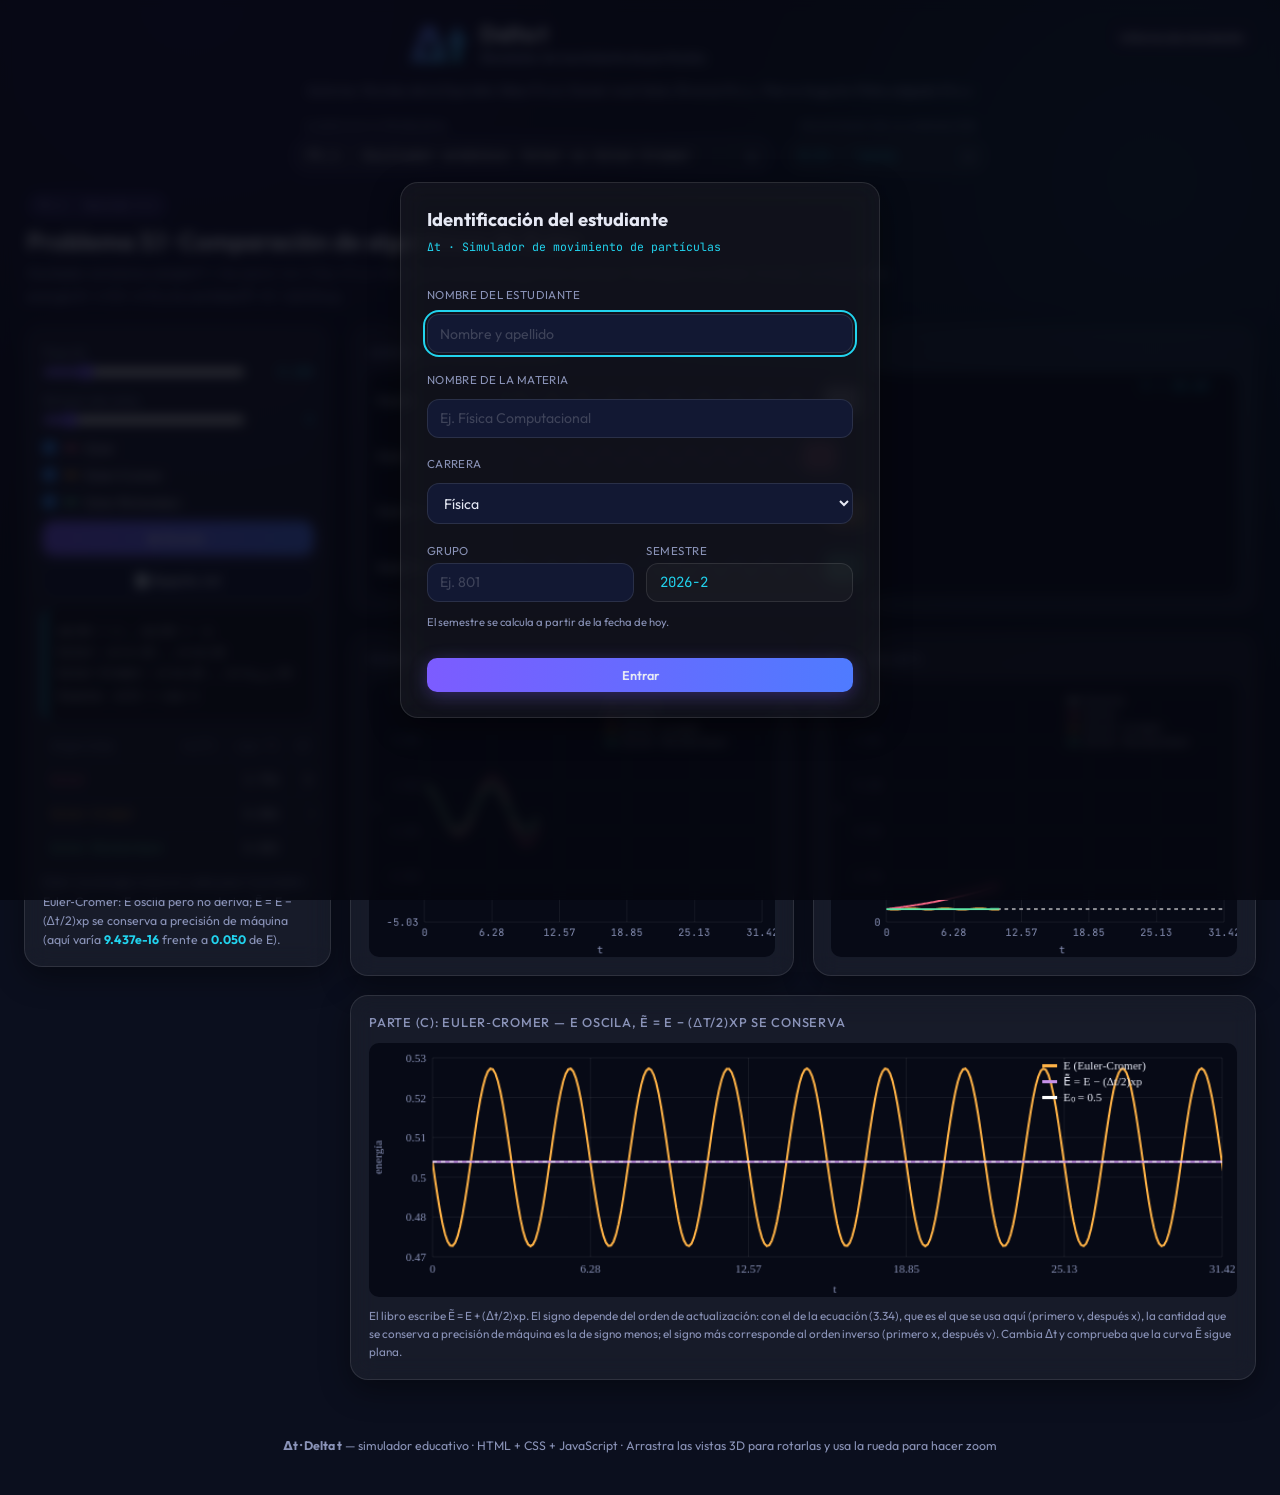
==== index.html @ e8c2fda5 "Add files via upload" ====
<!DOCTYPE html>
<html lang="es">
<head>
<meta charset="UTF-8">
<meta name="viewport" content="width=device-width, initial-scale=1.0">
<title>Δt · Delta t — Simulador de movimiento de partículas</title>
<meta name="description" content="Δt (Delta t), simulador interactivo de movimiento de partículas: algoritmos de Euler, ODE solvers, arrastre, trayectorias, decaimiento, movimiento 3D, niveles de simulación y algoritmos de integración. Autores: Nicolas de la Espriella Vélez P.h.d, Daniel José Salas Álvarez M.s.c, Pierre Augusto Peña salgado M.s.c.">
<link rel="icon" href="data:image/svg+xml,<svg xmlns=%22http://www.w3.org/2000/svg%22 viewBox=%220 0 100 100%22><circle cx=%2250%22 cy=%2250%22 r=%2218%22 fill=%22%2322d3ee%22/><ellipse cx=%2250%22 cy=%2250%22 rx=%2246%22 ry=%2218%22 fill=%22none%22 stroke=%22%237c5cff%22 stroke-width=%226%22 transform=%22rotate(-30 50 50)%22/></svg>">
<link rel="preconnect" href="https://fonts.googleapis.com">
<link href="https://fonts.googleapis.com/css2?family=Outfit:wght@300;500;700&family=JetBrains+Mono:wght@400;600&display=swap" rel="stylesheet">
<link rel="stylesheet" href="styles.css">
</head>
<body>
<div class="modal-fondo" id="login" role="dialog" aria-modal="true" aria-labelledby="login-tit" hidden>
  <form class="modal card" id="login-form" novalidate>
    <h2 id="login-tit">Identificación del estudiante</h2>
    <p class="modal-sub">Δt · Simulador de movimiento de partículas</p>
    <label for="f-nombre">Nombre del estudiante</label>
    <input type="text" id="f-nombre" placeholder="Nombre y apellido" autocomplete="name">
    <label for="f-materia">Nombre de la materia</label>
    <input type="text" id="f-materia" placeholder="Ej. Física Computacional">
    <label for="f-carrera">Carrera</label>
    <select id="f-carrera"></select>
    <div id="f-otra-caja" hidden>
      <label for="f-otra">Nombre del programa</label>
      <input type="text" id="f-otra" placeholder="Escribe el nombre del programa">
    </div>
    <div class="modal-fila">
      <div>
        <label for="f-grupo">Grupo</label>
        <input type="text" id="f-grupo" placeholder="Ej. 801">
      </div>
      <div>
        <label for="f-sem">Semestre</label>
        <input type="text" id="f-sem" readonly aria-describedby="f-sem-nota">
      </div>
    </div>
    <p class="modal-nota" id="f-sem-nota">El semestre se calcula a partir de la fecha de hoy.</p>
    <p class="modal-error" id="f-error" role="alert" hidden></p>
    <div class="modal-btns">
      <button type="button" class="btn" id="f-cancelar" hidden>Cancelar</button>
      <button type="submit" class="btn primary">Entrar</button>
    </div>
  </form>
</div>
<div class="modal-fondo" id="informe" role="dialog" aria-modal="true" aria-labelledby="inf-tit" hidden>
  <div class="modal modal-ancho card">
    <h2 id="inf-tit">Informe de simulación · Evaluación de usabilidad</h2>
    <p class="modal-sub">ISO/IEC 25010:2011 · 24 ítems · escala Likert de 5 puntos</p>
    <div id="inf-cuerpo"></div>
    <p class="modal-error" id="inf-error" role="alert" hidden></p>
    <div class="modal-btns" id="inf-btns"></div>
  </div>
</div>
<header class="hero">
  <button type="button" class="btn informe-btn" id="abrir-informe">Informe de simulación</button>
  <div class="sesion" id="sesion-caja" hidden>
    <div class="sesion-datos">
      <strong id="sesion-nombre"></strong>
      <span id="sesion-materia"></span>
      <span id="sesion-det"></span>
    </div>
    <button type="button" class="btn sesion-btn" id="sesion-cambiar">Cambiar</button>
  </div>
  <h1 class="marca">
    <span class="marca-sim">Δt</span>
    <span class="marca-txt"><b>Delta t</b><i>Simulador de movimiento de partículas</i></span>
  </h1>
  <p class="autores">Autores: Nicolas de la Espriella Vélez P.h.d, Daniel José Salas Álvarez M.s.c, Pierre Augusto Peña salgado M.s.c</p>
  <div class="barra">
    <div class="campo ancho">
      <label for="nav-sel">Ejercicio o problema</label>
      <select id="nav-sel" aria-label="Elegir ejercicio o problema del capítulo"></select>
    </div>
    <div class="campo">
      <label for="speed">Velocidad de la animación</label>
      <select id="speed">
        <option value="2">2× · rápida</option>
        <option value="1">1× · normal</option>
        <option value="0.5">0.5× · lenta</option>
        <option value="0.25">0.25× · muy lenta</option>
        <option value="0.1">0.1× · cámara lenta</option>
      </select>
    </div>
  </div>
</header>
<div class="app">
  <main id="content"></main>
</div>
<footer><b>Δt · Delta t</b> — simulador educativo · HTML + CSS + JavaScript · Arrastra las vistas 3D para rotarlas y usa la rueda para hacer zoom</footer>
<script src="core.js"></script>
<script src="mod_a.js"></script>
<script src="mod_b.js"></script>
<script src="mod_c.js"></script>
<script src="mod_d.js"></script>
</body>
</html>
---- styles.css ----
/* ============================================================
   Capítulo 3 · Simulating Particle Motion
   Hoja de estilos de la interfaz modular (core.js + mod_*.js)
   ============================================================ */
:root{
  --bg:#0b0f1e; --bg2:#121833; --card:rgba(255,255,255,.05); --bord:rgba(255,255,255,.1);
  --txt:#e6e9f5; --muted:#8a93b8; --acc:#7c5cff; --acc2:#22d3ee;
  --mono:'JetBrains Mono',ui-monospace,monospace;
}
*{box-sizing:border-box;margin:0;padding:0}
html{scroll-behavior:smooth}
body{font-family:Outfit,system-ui,sans-serif;color:var(--txt);min-height:100vh;
  background:radial-gradient(circle at 15% 0%,#2a1d6b55,transparent 45%),
             radial-gradient(circle at 90% 20%,#0e6b8a44,transparent 40%),var(--bg);
  background-attachment:fixed}

/* ---------------- Encabezado ---------------- */
.hero{padding:1.2rem 1.5rem;text-align:center}
.informe-btn{float:right;margin:0 0 1rem 1rem;padding:.6rem 1rem;font-size:.78rem;
  border-color:#7c5cff66;background:#ffffff0d}
.marca{display:inline-flex;align-items:center;gap:.85rem;margin-bottom:.5rem}
.marca-sim{font-size:clamp(2.1rem,4.5vw,3.1rem);font-weight:700;line-height:1;letter-spacing:-.02em;
  background:linear-gradient(135deg,var(--acc),var(--acc2));-webkit-background-clip:text;background-clip:text;color:transparent}
.marca-txt{display:flex;flex-direction:column;align-items:flex-start;gap:.1rem;text-align:left}
.marca-txt b{font-size:clamp(1.05rem,2vw,1.4rem);font-weight:700;line-height:1.15;letter-spacing:-.01em}
.marca-txt i{font-style:normal;font-size:.8rem;color:var(--muted);line-height:1.3}
.hero p{color:var(--muted);margin:.2rem auto 0;max-width:78ch;font-size:.82rem;line-height:1.5}
.hero p.autores{color:#aab2d6;font-size:.84rem;max-width:88ch}
/* ---------------- Barra de selección del encabezado ---------------- */
.barra{display:flex;flex-wrap:wrap;gap:.8rem;justify-content:center;align-items:flex-end;margin-top:1.1rem}
.campo{display:flex;flex-direction:column;gap:.3rem;text-align:left;min-width:0}
.campo label{font-size:.72rem;letter-spacing:.04em;text-transform:uppercase;color:var(--muted);padding-left:.9rem}
.campo select{width:auto;max-width:100%;padding:.55rem 2.2rem .55rem .9rem;border-radius:999px;
  font-family:var(--mono);font-size:.82rem;color:var(--acc2);background:var(--card);border:1px solid var(--bord);
  cursor:pointer;transition:.18s;
  appearance:none;-webkit-appearance:none;
  background-image:linear-gradient(45deg,transparent 50%,var(--muted) 50%),linear-gradient(135deg,var(--muted) 50%,transparent 50%);
  background-position:calc(100% - 1.15rem) 1.05rem,calc(100% - .8rem) 1.05rem;background-size:6px 6px,6px 6px;
  background-repeat:no-repeat}
.campo select:hover{border-color:var(--acc2)}
.campo.ancho select{min-width:min(30rem,92vw);color:var(--txt);font-weight:600;
  background-color:#ffffff0d;border-color:#7c5cff66}
.campo select optgroup{background:var(--bg2);color:var(--muted);font-style:normal;font-weight:500}
.campo select option{background:var(--bg2);color:var(--txt);font-weight:400;padding:.3rem}

/* ---------------- Estructura general ---------------- */
.app{max-width:1560px;margin:auto;padding:0 1.5rem 2.5rem}
main{min-width:0}
.card{background:var(--card);border:1px solid var(--bord);border-radius:18px;padding:1.1rem;
  backdrop-filter:blur(12px);box-shadow:0 10px 30px #0006}
.card h3{font-size:.8rem;font-weight:500;color:var(--muted);margin-bottom:.7rem;
  text-transform:uppercase;letter-spacing:.06em;line-height:1.4}

/* ---------------- Modal de identificación ---------------- */
[hidden]{display:none!important}
.modal-fondo{position:fixed;inset:0;z-index:50;display:flex;align-items:center;justify-content:center;
  padding:1.2rem;background:#05070fd0;backdrop-filter:blur(6px);animation:aparece .25s ease}
@keyframes aparece{from{opacity:0}to{opacity:1}}
.modal{width:min(30rem,100%);max-height:92vh;overflow-y:auto;display:flex;flex-direction:column;gap:.45rem;
  padding:1.6rem;animation:sube .28s cubic-bezier(.2,.9,.3,1)}
@keyframes sube{from{opacity:0;transform:translateY(14px) scale(.98)}to{opacity:1;transform:none}}
.modal h2{font-size:1.15rem;font-weight:700;line-height:1.3}
.modal-sub{font-family:var(--mono);font-size:.72rem;color:var(--acc2);margin-bottom:.9rem}
.modal label{display:block;font-size:.72rem;letter-spacing:.04em;text-transform:uppercase;
  color:var(--muted);margin:.7rem 0 .3rem}
.modal input[type=text],.modal select{width:100%;padding:.6rem .8rem;border-radius:12px;
  background:var(--bg2);border:1px solid var(--bord);color:var(--txt);font:inherit;font-size:.88rem}
.modal input[type=text]::placeholder{color:#ffffff30}
.modal input[type=text]:hover,.modal select:hover{border-color:#ffffff33}
.modal input[readonly]{color:var(--acc2);font-family:var(--mono);cursor:default;background:#ffffff08}
.modal-fila{display:grid;grid-template-columns:1fr 1fr;gap:.8rem}
.modal-nota{font-size:.7rem;color:var(--muted);margin-top:.35rem;line-height:1.4}
.modal-error{font-size:.78rem;color:#ff6b8b;margin-top:.7rem}
.modal-btns{display:flex;gap:.5rem;margin-top:1.3rem}
.modal-btns .btn{flex:1}
/* Datos del estudiante, fijos en la esquina superior izquierda */
.sesion{display:inline-flex;align-items:center;gap:.9rem;float:left;margin:0 1rem 1rem 0;
  padding:.6rem .6rem .6rem .95rem;text-align:left;max-width:min(32rem,100%);
  background:var(--card);border:1px solid var(--bord);border-radius:14px}
.sesion-datos{display:flex;flex-direction:column;gap:.1rem;min-width:0}
.sesion-datos>*{white-space:nowrap;overflow:hidden;text-overflow:ellipsis}
.sesion-datos strong{font-size:.86rem;font-weight:600;color:var(--txt);
  white-space:nowrap;overflow:hidden;text-overflow:ellipsis}
.sesion-datos span{font-family:var(--mono);font-size:.71rem;color:var(--muted);
  white-space:nowrap;overflow:hidden;text-overflow:ellipsis}
.sesion-btn{flex:none;padding:.42rem .85rem;font-size:.74rem}

/* ---------------- Informe de usabilidad ---------------- */
.modal-ancho{width:min(54rem,100%)}
.modal-centro{text-align:center;align-items:center}
.modal-centro .modal-btns{width:100%}
.inf-leyenda{display:flex;flex-wrap:wrap;gap:.4rem 1.1rem;font-size:.72rem;color:var(--muted);
  background:#0006;border-radius:10px;padding:.6rem .8rem;margin:.6rem 0 1rem}
.inf-dim{font-size:.68rem;font-weight:500;text-transform:uppercase;letter-spacing:.07em;color:var(--acc2);
  border-bottom:1px solid var(--bord);padding-bottom:.35rem;margin:1.1rem 0 .2rem}
.inf-item{display:grid;grid-template-columns:2.6rem minmax(0,1fr) auto;gap:.6rem;align-items:center;
  padding:.4rem .3rem;border-radius:8px}
.inf-item:hover{background:#ffffff07}
.inf-item>code{font-size:.74rem;color:var(--muted)}
.inf-item>p{font-size:.81rem;line-height:1.35}
.inf-item>p em{font-style:normal;color:#ffb347;font-size:.72rem}
.inf-esc{display:flex;gap:.25rem;flex:none}
.inf-esc label{position:relative;display:grid;place-items:center;width:1.9rem;height:1.9rem;
  border:1px solid var(--bord);border-radius:8px;cursor:pointer;font-size:.76rem;
  font-family:var(--mono);color:var(--muted);transition:.14s}
.inf-esc input{position:absolute;opacity:0;inset:0;cursor:pointer;margin:0}
.inf-esc label:hover{border-color:var(--acc2);color:var(--txt)}
.inf-esc input:checked+span{color:#fff}
.inf-esc label:has(input:checked){background:linear-gradient(135deg,var(--acc),#4f7bff);border-color:transparent}
.inf-esc input:focus-visible+span{outline:2px solid var(--acc2);outline-offset:3px;border-radius:4px}
.inf-falta{outline:1px solid #ff6b8b66;background:#ff6b8b12}
.inf-res{font-family:var(--mono);font-size:.78rem;margin-top:.5rem}

/* ---------------- Cabecera del módulo ---------------- */
.mod-head{margin:0 0 1.1rem;padding:0 .2rem}
.mod-head h2{font-size:clamp(1.1rem,2vw,1.5rem);font-weight:700;margin:.5rem 0 .4rem;line-height:1.25}
.mod-head p{color:var(--muted);font-size:.86rem;line-height:1.65;max-width:100ch}
.badge{display:inline-block;font-family:var(--mono);font-size:.67rem;letter-spacing:.05em;
  padding:.26rem .62rem;border-radius:999px;background:#7c5cff22;border:1px solid #7c5cff55;color:#c9b8ff}

/* ---------------- Panel: controles + escenario ---------------- */
.panel{display:none;grid-template-columns:clamp(255px,24vw,330px) minmax(0,1fr);
  gap:1.2rem;animation:fade .35s ease}
.panel.active{display:grid}
@keyframes fade{from{opacity:0;transform:translateY(8px)}to{opacity:1;transform:none}}

.controls{align-self:start;position:sticky;top:1rem;max-height:calc(100vh - 2rem);overflow-y:auto;
  display:flex;flex-direction:column;gap:.7rem;
  scrollbar-width:thin;scrollbar-color:#ffffff22 transparent}
.controls::-webkit-scrollbar{width:8px}
.controls::-webkit-scrollbar-thumb{background:#ffffff1a;border-radius:8px}
.controls label{display:flex;flex-direction:column;gap:.3rem;font-size:.79rem;color:var(--muted)}
.rng{display:flex;align-items:center;gap:.6rem}
.rng input[type=range]{flex:1 1 auto;min-width:0}
.rng output{flex:none;font-family:var(--mono);font-size:.76rem;color:var(--acc2);
  min-width:3.6rem;text-align:right}
input[type=range]{accent-color:var(--acc);width:100%}
input[type=number],input[type=text],select{width:100%;background:var(--bg2);border:1px solid var(--bord);
  color:var(--txt);padding:.45rem .6rem;border-radius:10px;font:inherit;font-size:.82rem}
input[type=number]:hover,input[type=text]:hover,select:hover{border-color:#ffffff28}
input:focus-visible,select:focus-visible,button:focus-visible{
  outline:2px solid var(--acc2);outline-offset:2px}
.sep{font-size:.66rem;font-weight:500;text-transform:uppercase;letter-spacing:.08em;color:var(--muted);
  border-top:1px solid var(--bord);padding-top:.65rem;margin-top:.15rem}
label.chk{flex-direction:row!important;align-items:center;gap:.5rem;cursor:pointer;
  color:var(--txt)!important;font-size:.79rem}
label.chk i{flex:none;width:14px;height:4px;border-radius:2px;background:var(--c)}
.btns{display:flex;flex-wrap:wrap;gap:.45rem}
.btn{flex:1 1 auto;padding:.55rem .7rem;border-radius:10px;border:1px solid var(--bord);
  background:var(--bg2);color:var(--txt);font:600 .79rem Outfit,sans-serif;cursor:pointer;
  transition:.18s;white-space:nowrap}
.btn:hover{transform:translateY(-2px);border-color:var(--acc2)}
.btn.primary{flex-basis:100%;background:linear-gradient(90deg,var(--acc),#4f7bff);
  border:none;box-shadow:0 4px 18px #7c5cff55}

.eq{font-family:var(--mono);font-size:.73rem;line-height:1.8;background:#0006;border-radius:10px;
  padding:.75rem;border-left:3px solid var(--acc2);overflow-x:auto}
.stats{font-family:var(--mono);font-size:.75rem;line-height:1.7;overflow-x:auto}
.stats b{color:var(--acc2)}
.stats hr{border:none;border-top:1px solid var(--bord);margin:.6rem 0}
.stats p{margin-top:.5rem}
.muted{color:var(--muted);font-family:Outfit,sans-serif;font-size:.77rem;line-height:1.55}

/* ---------------- Vistas ---------------- */
.stage{display:flex;flex-wrap:wrap;align-content:start;gap:1.2rem;min-width:0}
.view{flex:1 1 380px;min-width:0}
.view.full{flex:1 1 100%}
canvas{display:block;width:100%;height:auto;border-radius:10px;background:#070a16;touch-action:none}
.htmlview{overflow-x:auto}
.hint{color:var(--muted);font-size:.73rem;line-height:1.55;margin-top:.6rem}
pre.code{font-family:var(--mono);font-size:.71rem;line-height:1.6;color:#cfd6ff;white-space:pre;
  background:#070a16;border:1px solid var(--bord);border-radius:10px;padding:.85rem;
  overflow-x:auto;margin-bottom:.8rem}
code{font-family:var(--mono);font-size:.92em;background:#ffffff10;border-radius:5px;padding:.1em .35em}

.tbl{width:100%;border-collapse:collapse;font-family:var(--mono);font-size:.74rem}
.tbl th,.tbl td{padding:.4rem .55rem;text-align:right;border-bottom:1px solid var(--bord);white-space:nowrap}
.tbl th{color:var(--muted);font-weight:400}
.tbl td:first-child,.tbl th:first-child{text-align:left}
.tbl tr:last-child td{border-bottom:none}

footer{text-align:center;color:var(--muted);padding:1rem 1.5rem 2.5rem;font-size:.77rem;line-height:1.6}

/* ---------------- Adaptable ---------------- */
@media(max-width:820px){
  .sesion{float:none;display:flex;margin:0 0 1rem}
  .app{padding:0 1rem 2rem}
  .barra{flex-direction:column;align-items:stretch}
  /* sin width:100% el select se queda con el ancho de su opción más larga y desborda */
  .campo select,.campo.ancho select{width:100%;min-width:0}
  .panel{grid-template-columns:minmax(0,1fr)}
  .controls{position:static;max-height:none}
  .view{flex-basis:100%}
}
@media(prefers-reduced-motion:reduce){
  *{animation-duration:.01ms!important;transition-duration:.01ms!important}
  html{scroll-behavior:auto}
}
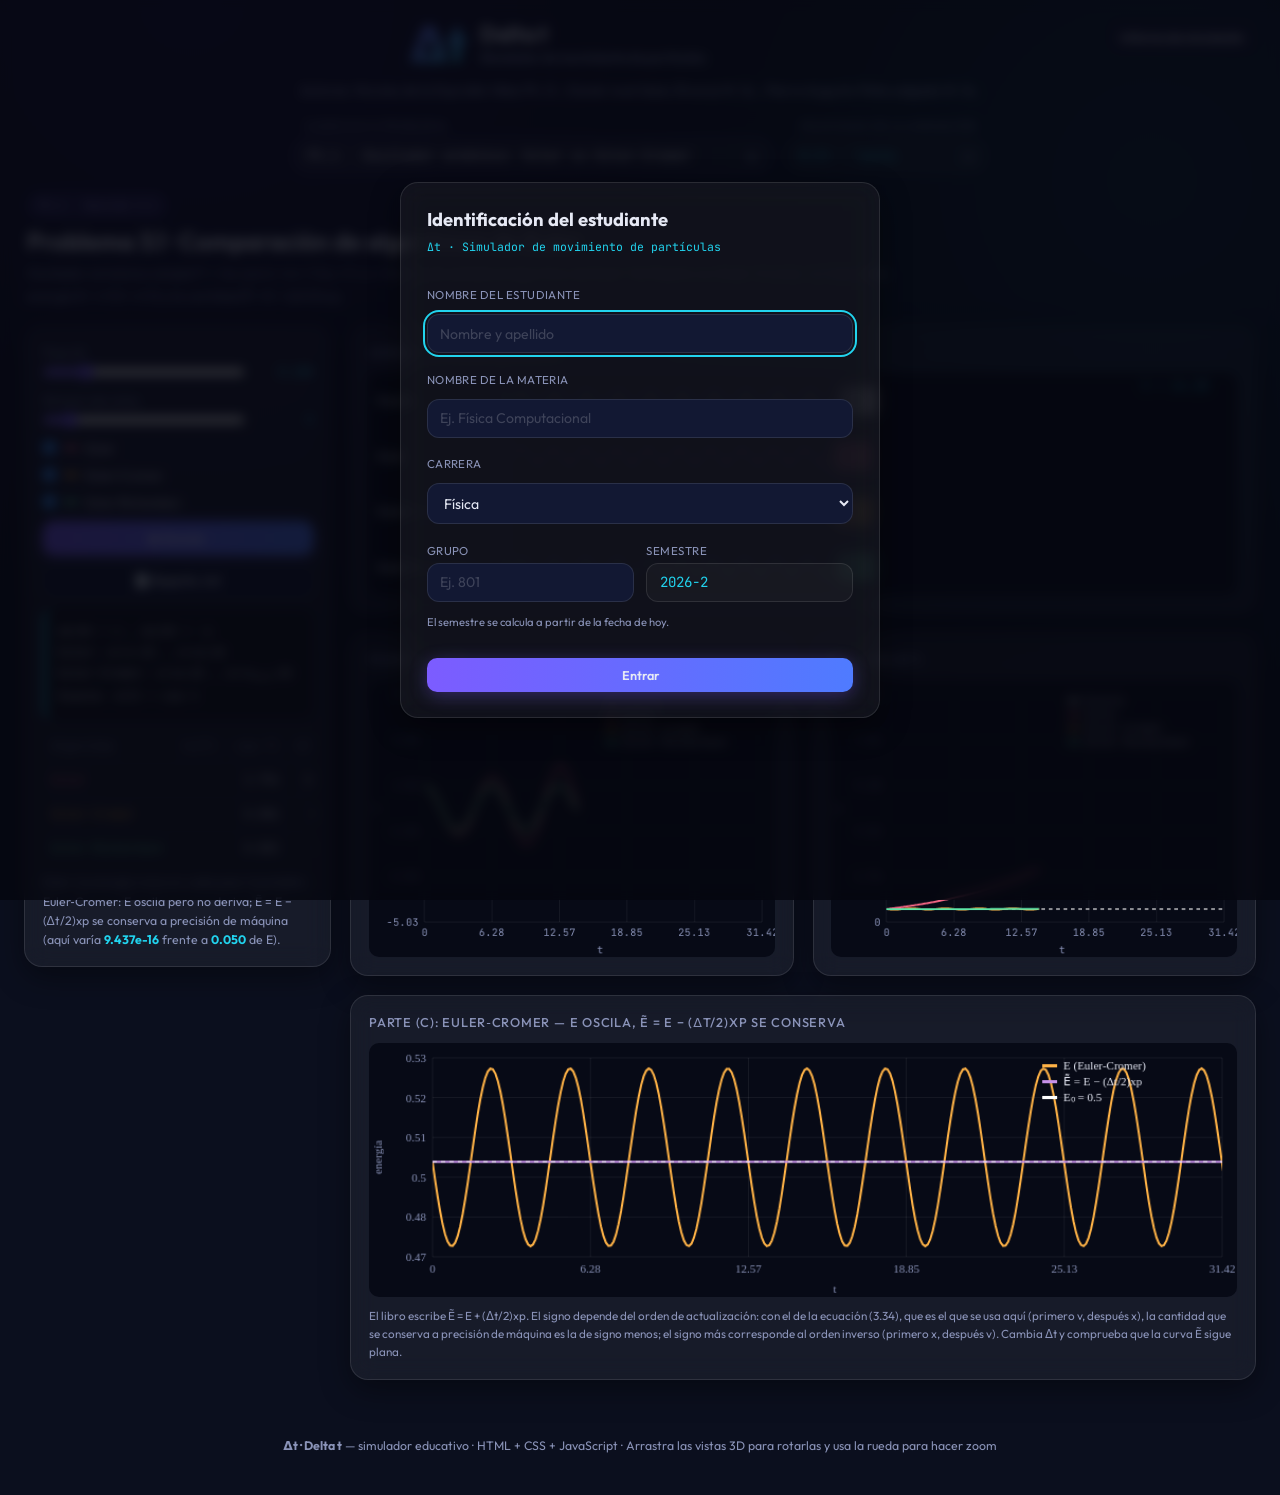
==== commit 67709f06: "Add files via upload" ====
--- a/index.html
+++ b/index.html
@@ -4,7 +4,7 @@
 <meta charset="UTF-8">
 <meta name="viewport" content="width=device-width, initial-scale=1.0">
 <title>Δt · Delta t — Simulador de movimiento de partículas</title>
-<meta name="description" content="Δt (Delta t), simulador interactivo de movimiento de partículas: algoritmos de Euler, ODE solvers, arrastre, trayectorias, decaimiento, movimiento 3D, niveles de simulación y algoritmos de integración. Autores: Nicolas de la Espriella Vélez P.h.d, Daniel José Salas Álvarez M.s.c, Pierre Augusto Peña salgado M.s.c.">
+<meta name="description" content="Δt (Delta t), simulador interactivo de movimiento de partículas: algoritmos de Euler, ODE solvers, arrastre, trayectorias, decaimiento, movimiento 3D, niveles de simulación y algoritmos de integración. Autores: Nicolas de la Espriella Vélez Ph. D., Daniel José Salas Álvarez M. Sc., Pierre Augusto Peña salgado M. Sc.">
 <link rel="icon" href="data:image/svg+xml,<svg xmlns=%22http://www.w3.org/2000/svg%22 viewBox=%220 0 100 100%22><circle cx=%2250%22 cy=%2250%22 r=%2218%22 fill=%22%2322d3ee%22/><ellipse cx=%2250%22 cy=%2250%22 rx=%2246%22 ry=%2218%22 fill=%22none%22 stroke=%22%237c5cff%22 stroke-width=%226%22 transform=%22rotate(-30 50 50)%22/></svg>">
 <link rel="preconnect" href="https://fonts.googleapis.com">
 <link href="https://fonts.googleapis.com/css2?family=Outfit:wght@300;500;700&family=JetBrains+Mono:wght@400;600&display=swap" rel="stylesheet">
@@ -66,7 +66,7 @@
     <span class="marca-sim">Δt</span>
     <span class="marca-txt"><b>Delta t</b><i>Simulador de movimiento de partículas</i></span>
   </h1>
-  <p class="autores">Autores: Nicolas de la Espriella Vélez P.h.d, Daniel José Salas Álvarez M.s.c, Pierre Augusto Peña salgado M.s.c</p>
+  <p class="autores">Autores: Nicolas de la Espriella Vélez Ph. D., Daniel José Salas Álvarez M. Sc., Pierre Augusto Peña salgado M. Sc.</p>
   <div class="barra">
     <div class="campo ancho">
       <label for="nav-sel">Ejercicio o problema</label>
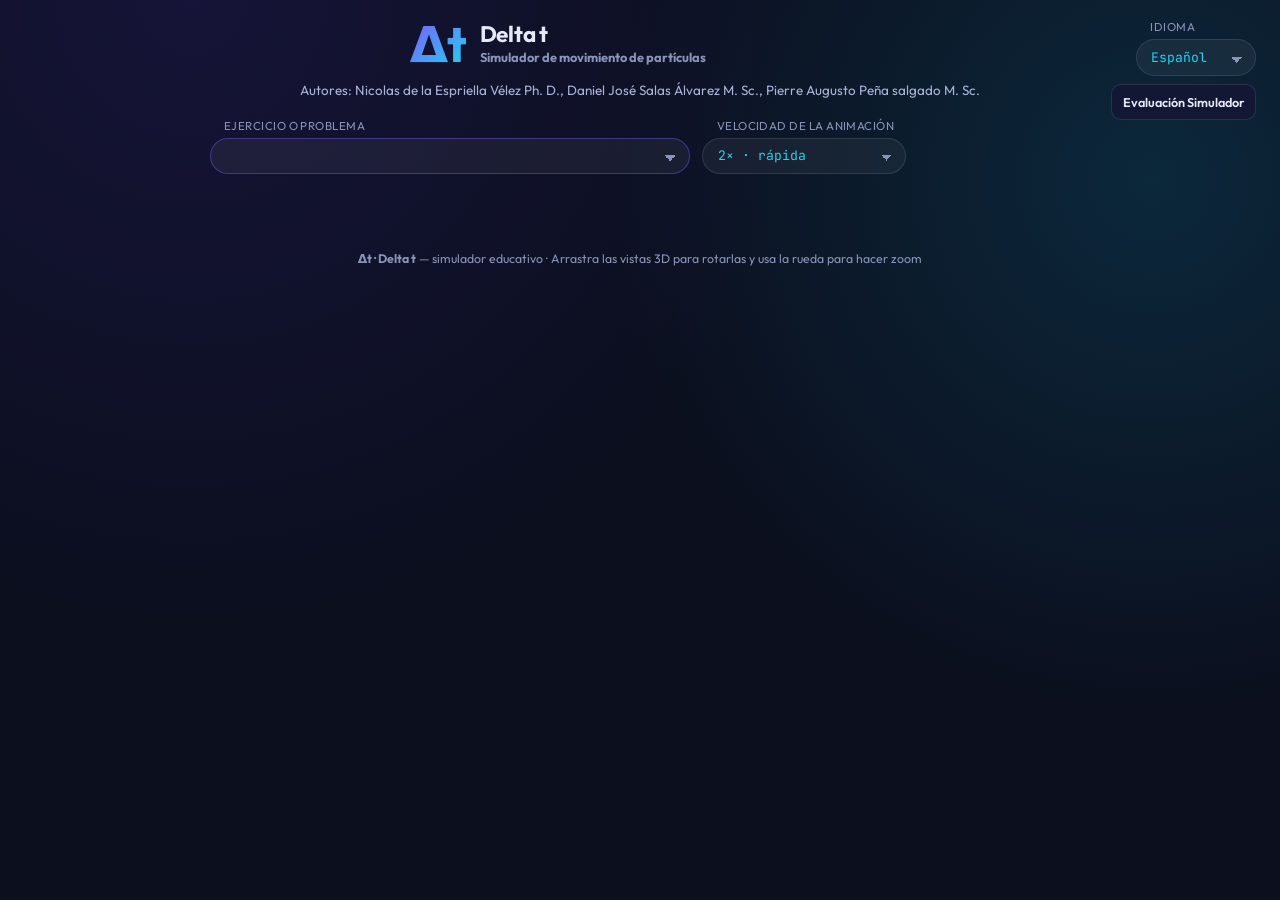
==== commit d615dab6: "Add files via upload" ====
--- a/index.html
+++ b/index.html
@@ -53,7 +53,13 @@
   </div>
 </div>
 <header class="hero">
-  <button type="button" class="btn informe-btn" id="abrir-informe">Informe de simulación</button>
+  <div class="esquina-der">
+    <div class="campo idioma-caja">
+      <label for="lang">Idioma</label>
+      <select id="lang"><option value="es">Español</option><option value="en">English</option></select>
+    </div>
+    <button type="button" class="btn informe-btn" id="abrir-informe">Evaluación Simulador</button>
+  </div>
   <div class="sesion" id="sesion-caja" hidden>
     <div class="sesion-datos">
       <strong id="sesion-nombre"></strong>
@@ -64,7 +70,7 @@
   </div>
   <h1 class="marca">
     <span class="marca-sim">Δt</span>
-    <span class="marca-txt"><b>Delta t</b><i>Simulador de movimiento de partículas</i></span>
+    <span class="marca-txt"><b>Delta t</b><i id="lema">Simulador de movimiento de partículas</i></span>
   </h1>
   <p class="autores">Autores: Nicolas de la Espriella Vélez Ph. D., Daniel José Salas Álvarez M. Sc., Pierre Augusto Peña salgado M. Sc.</p>
   <div class="barra">
@@ -87,7 +93,8 @@
 <div class="app">
   <main id="content"></main>
 </div>
-<footer><b>Δt · Delta t</b> — simulador educativo · HTML + CSS + JavaScript · Arrastra las vistas 3D para rotarlas y usa la rueda para hacer zoom</footer>
+<footer><b>Δt · Delta t</b> — <span id="pie">simulador educativo · Arrastra las vistas 3D para rotarlas y usa la rueda para hacer zoom</span></footer>
+<script src="i18n.js"></script>
 <script src="core.js"></script>
 <script src="mod_a.js"></script>
 <script src="mod_b.js"></script>
--- a/styles.css
+++ b/styles.css
@@ -16,8 +16,11 @@
 
 /* ---------------- Encabezado ---------------- */
 .hero{padding:1.2rem 1.5rem;text-align:center}
-.informe-btn{float:right;margin:0 0 1rem 1rem;padding:.6rem 1rem;font-size:.78rem;
-  border-color:#7c5cff66;background:#ffffff0d}
+/* esquina superior derecha: idioma arriba, botón de evaluación debajo */
+.esquina-der{float:right;display:flex;flex-direction:column;align-items:flex-end;gap:.55rem;margin:0 0 1rem 1.2rem}
+.informe-btn{margin:0;padding:.6rem 1rem;font-size:.78rem;border-color:#7c5cff66;background:#ffffff0d}
+.idioma-caja{margin:0}
+.idioma-caja select{min-width:7.5rem}
 .marca{display:inline-flex;align-items:center;gap:.85rem;margin-bottom:.5rem}
 .marca-sim{font-size:clamp(2.1rem,4.5vw,3.1rem);font-weight:700;line-height:1;letter-spacing:-.02em;
   background:linear-gradient(135deg,var(--acc),var(--acc2));-webkit-background-clip:text;background-clip:text;color:transparent}
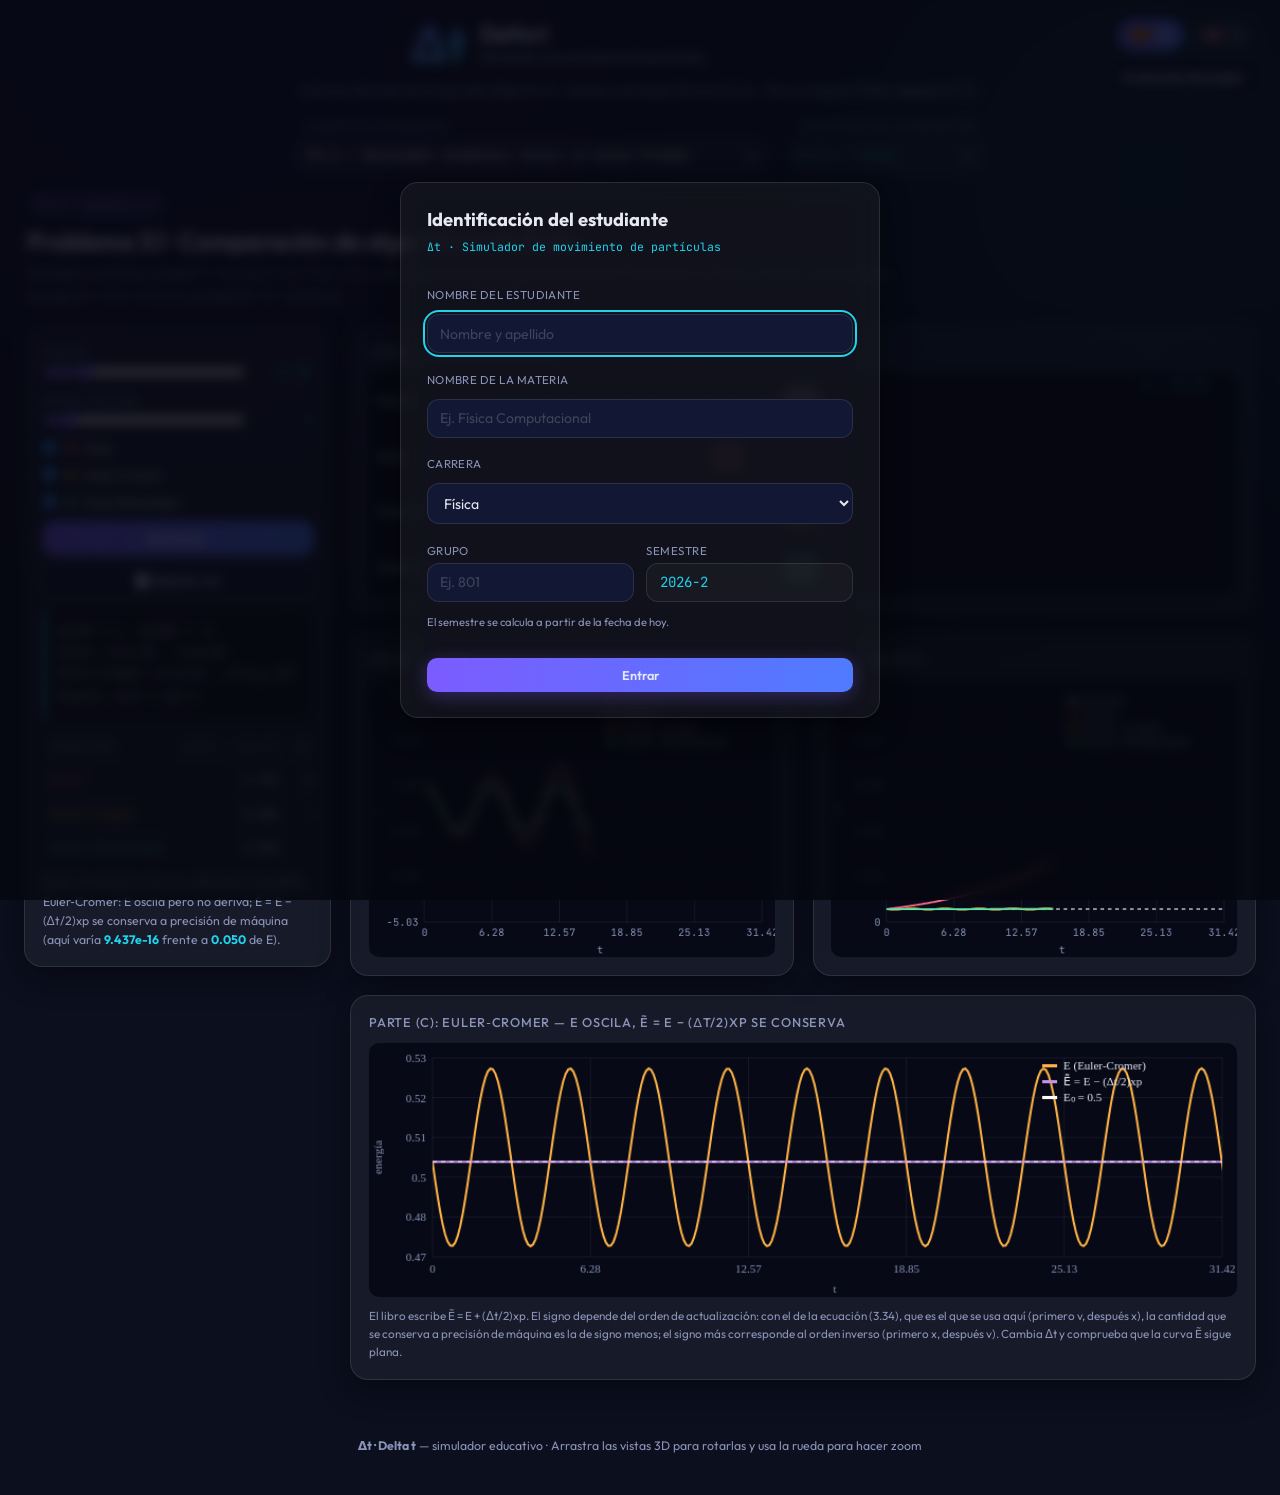
==== commit 18606a1a: "Add files via upload" ====
--- a/index.html
+++ b/index.html
@@ -54,9 +54,15 @@
 </div>
 <header class="hero">
   <div class="esquina-der">
-    <div class="campo idioma-caja">
-      <label for="lang">Idioma</label>
-      <select id="lang"><option value="es">Español</option><option value="en">English</option></select>
+    <div class="idiomas" role="radiogroup" aria-label="Idioma · Language">
+      <label class="bandera" title="Español">
+        <input type="radio" name="lang" value="es" checked>
+        <svg viewBox="0 0 60 36" aria-hidden="true"><rect width="60" height="36" fill="#AA151B"/><rect y="9" width="60" height="18" fill="#F1BF00"/></svg><b>ES</b>
+      </label>
+      <label class="bandera" title="English">
+        <input type="radio" name="lang" value="en">
+        <svg viewBox="0 0 60 36" aria-hidden="true"><rect width="60" height="36" fill="#012169"/><path d="M0 0 60 36M60 0 0 36" stroke="#fff" stroke-width="7"/><path d="M0 0 60 36M60 0 0 36" stroke="#C8102E" stroke-width="4"/><path d="M30 0V36M0 18H60" stroke="#fff" stroke-width="12"/><path d="M30 0V36M0 18H60" stroke="#C8102E" stroke-width="7"/></svg><b>EN</b>
+      </label>
     </div>
     <button type="button" class="btn informe-btn" id="abrir-informe">Evaluación Simulador</button>
   </div>
--- a/styles.css
+++ b/styles.css
@@ -19,8 +19,16 @@
 /* esquina superior derecha: idioma arriba, botón de evaluación debajo */
 .esquina-der{float:right;display:flex;flex-direction:column;align-items:flex-end;gap:.55rem;margin:0 0 1rem 1.2rem}
 .informe-btn{margin:0;padding:.6rem 1rem;font-size:.78rem;border-color:#7c5cff66;background:#ffffff0d}
-.idioma-caja{margin:0}
-.idioma-caja select{min-width:7.5rem}
+/* Idioma: dos botones de radio con bandera en SVG (Windows no dibuja los emoji de bandera) */
+.idiomas{display:flex;gap:.4rem}
+.bandera{position:relative;display:inline-flex;align-items:center;gap:.42rem;padding:.42rem .72rem;
+  border-radius:999px;border:1px solid var(--bord);background:var(--card);cursor:pointer;transition:.16s;
+  font-family:var(--mono);font-size:.75rem;font-weight:600;color:var(--muted)}
+.bandera input{position:absolute;inset:0;opacity:0;margin:0;cursor:pointer}
+.bandera svg{flex:none;width:20px;height:12px;border-radius:2px;display:block;box-shadow:0 0 0 1px #0007}
+.bandera:hover{border-color:var(--acc2);color:var(--txt)}
+.bandera:has(input:checked){background:linear-gradient(135deg,var(--acc),#4f7bff);border-color:transparent;color:#fff}
+.bandera input:focus-visible{outline:2px solid var(--acc2);outline-offset:3px;border-radius:999px}
 .marca{display:inline-flex;align-items:center;gap:.85rem;margin-bottom:.5rem}
 .marca-sim{font-size:clamp(2.1rem,4.5vw,3.1rem);font-weight:700;line-height:1;letter-spacing:-.02em;
   background:linear-gradient(135deg,var(--acc),var(--acc2));-webkit-background-clip:text;background-clip:text;color:transparent}
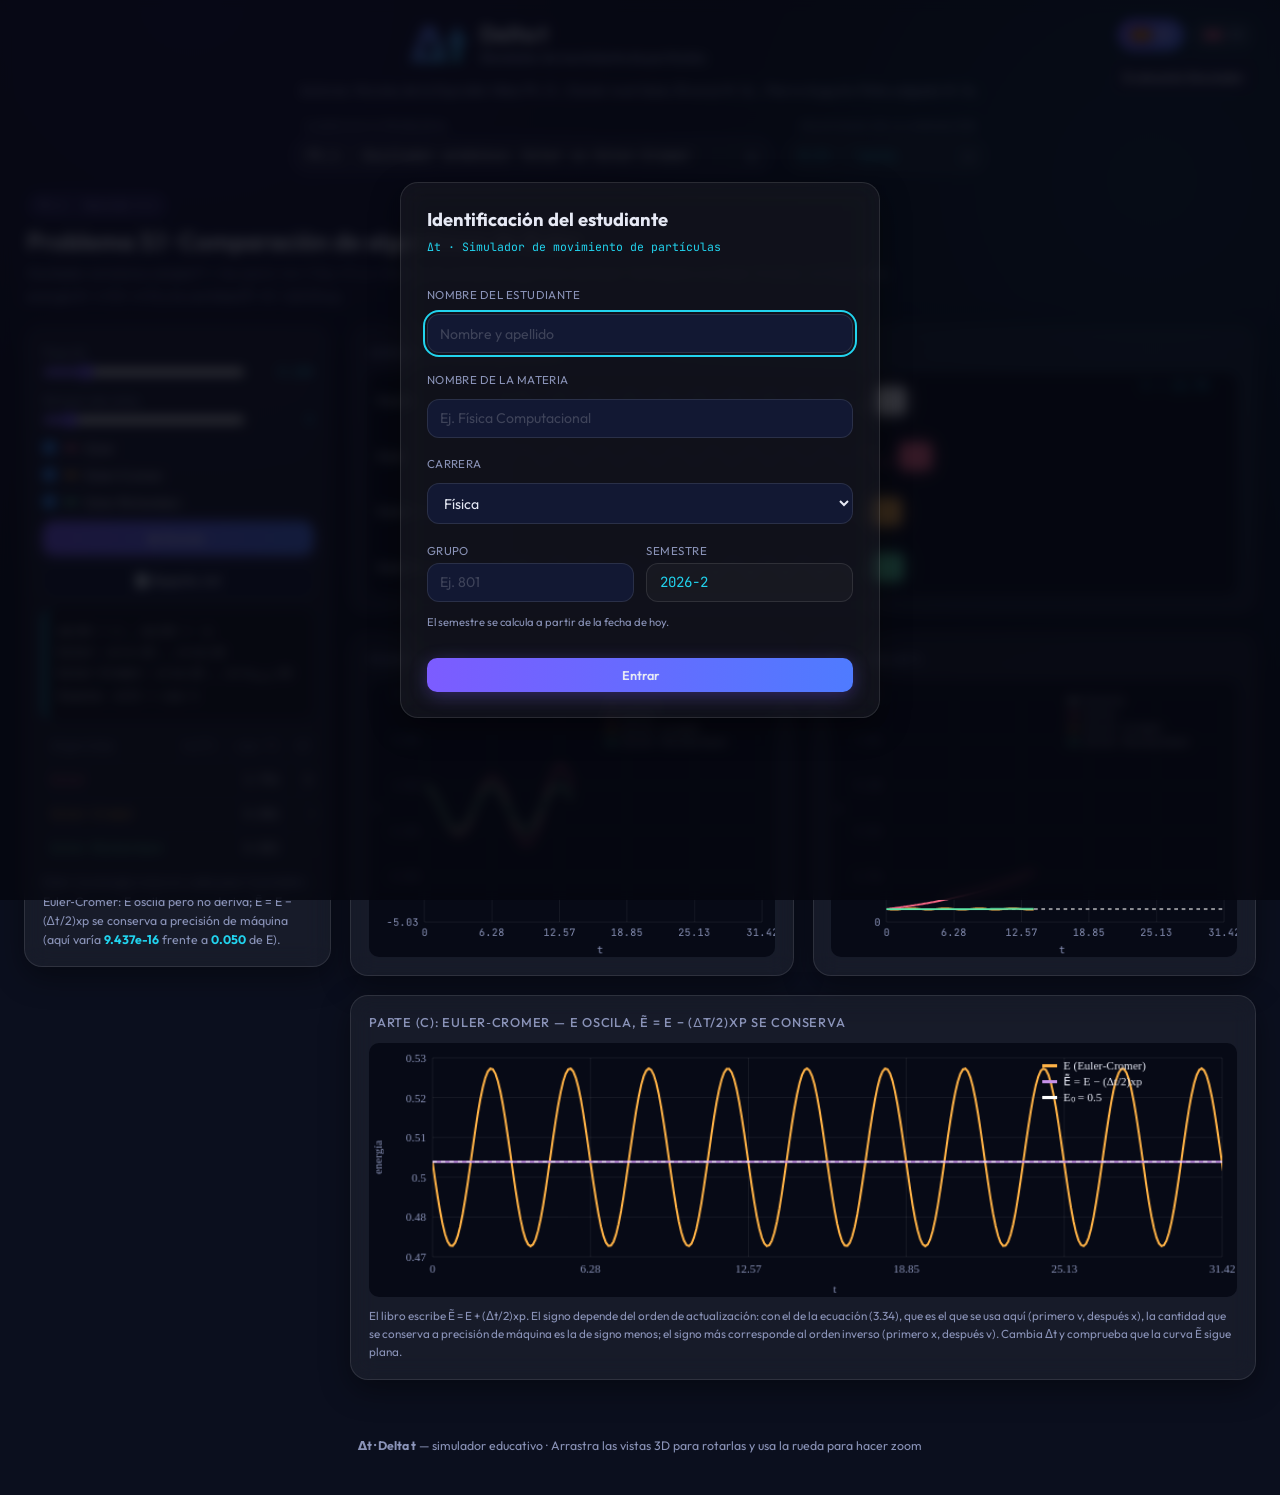
==== commit 3959497f: "Add files via upload" ====
--- a/index.html
+++ b/index.html
@@ -8,7 +8,7 @@
 <link rel="icon" href="data:image/svg+xml,<svg xmlns=%22http://www.w3.org/2000/svg%22 viewBox=%220 0 100 100%22><circle cx=%2250%22 cy=%2250%22 r=%2218%22 fill=%22%2322d3ee%22/><ellipse cx=%2250%22 cy=%2250%22 rx=%2246%22 ry=%2218%22 fill=%22none%22 stroke=%22%237c5cff%22 stroke-width=%226%22 transform=%22rotate(-30 50 50)%22/></svg>">
 <link rel="preconnect" href="https://fonts.googleapis.com">
 <link href="https://fonts.googleapis.com/css2?family=Outfit:wght@300;500;700&family=JetBrains+Mono:wght@400;600&display=swap" rel="stylesheet">
-<link rel="stylesheet" href="styles.css">
+<link rel="stylesheet" href="styles.css?v=2">
 </head>
 <body>
 <div class="modal-fondo" id="login" role="dialog" aria-modal="true" aria-labelledby="login-tit" hidden>
@@ -57,11 +57,11 @@
     <div class="idiomas" role="radiogroup" aria-label="Idioma · Language">
       <label class="bandera" title="Español">
         <input type="radio" name="lang" value="es" checked>
-        <svg viewBox="0 0 60 36" aria-hidden="true"><rect width="60" height="36" fill="#AA151B"/><rect y="9" width="60" height="18" fill="#F1BF00"/></svg><b>ES</b>
+        <svg width="20" height="12" viewBox="0 0 60 36" aria-hidden="true"><rect width="60" height="36" fill="#AA151B"/><rect y="9" width="60" height="18" fill="#F1BF00"/></svg><b>ES</b>
       </label>
       <label class="bandera" title="English">
         <input type="radio" name="lang" value="en">
-        <svg viewBox="0 0 60 36" aria-hidden="true"><rect width="60" height="36" fill="#012169"/><path d="M0 0 60 36M60 0 0 36" stroke="#fff" stroke-width="7"/><path d="M0 0 60 36M60 0 0 36" stroke="#C8102E" stroke-width="4"/><path d="M30 0V36M0 18H60" stroke="#fff" stroke-width="12"/><path d="M30 0V36M0 18H60" stroke="#C8102E" stroke-width="7"/></svg><b>EN</b>
+        <svg width="20" height="12" viewBox="0 0 60 36" aria-hidden="true"><rect width="60" height="36" fill="#012169"/><path d="M0 0 60 36M60 0 0 36" stroke="#fff" stroke-width="7"/><path d="M0 0 60 36M60 0 0 36" stroke="#C8102E" stroke-width="4"/><path d="M30 0V36M0 18H60" stroke="#fff" stroke-width="12"/><path d="M30 0V36M0 18H60" stroke="#C8102E" stroke-width="7"/></svg><b>EN</b>
       </label>
     </div>
     <button type="button" class="btn informe-btn" id="abrir-informe">Evaluación Simulador</button>
@@ -100,11 +100,11 @@
   <main id="content"></main>
 </div>
 <footer><b>Δt · Delta t</b> — <span id="pie">simulador educativo · Arrastra las vistas 3D para rotarlas y usa la rueda para hacer zoom</span></footer>
-<script src="i18n.js"></script>
-<script src="core.js"></script>
-<script src="mod_a.js"></script>
-<script src="mod_b.js"></script>
-<script src="mod_c.js"></script>
-<script src="mod_d.js"></script>
+<script src="i18n.js?v=2"></script>
+<script src="core.js?v=2"></script>
+<script src="mod_a.js?v=2"></script>
+<script src="mod_b.js?v=2"></script>
+<script src="mod_c.js?v=2"></script>
+<script src="mod_d.js?v=2"></script>
 </body>
 </html>
